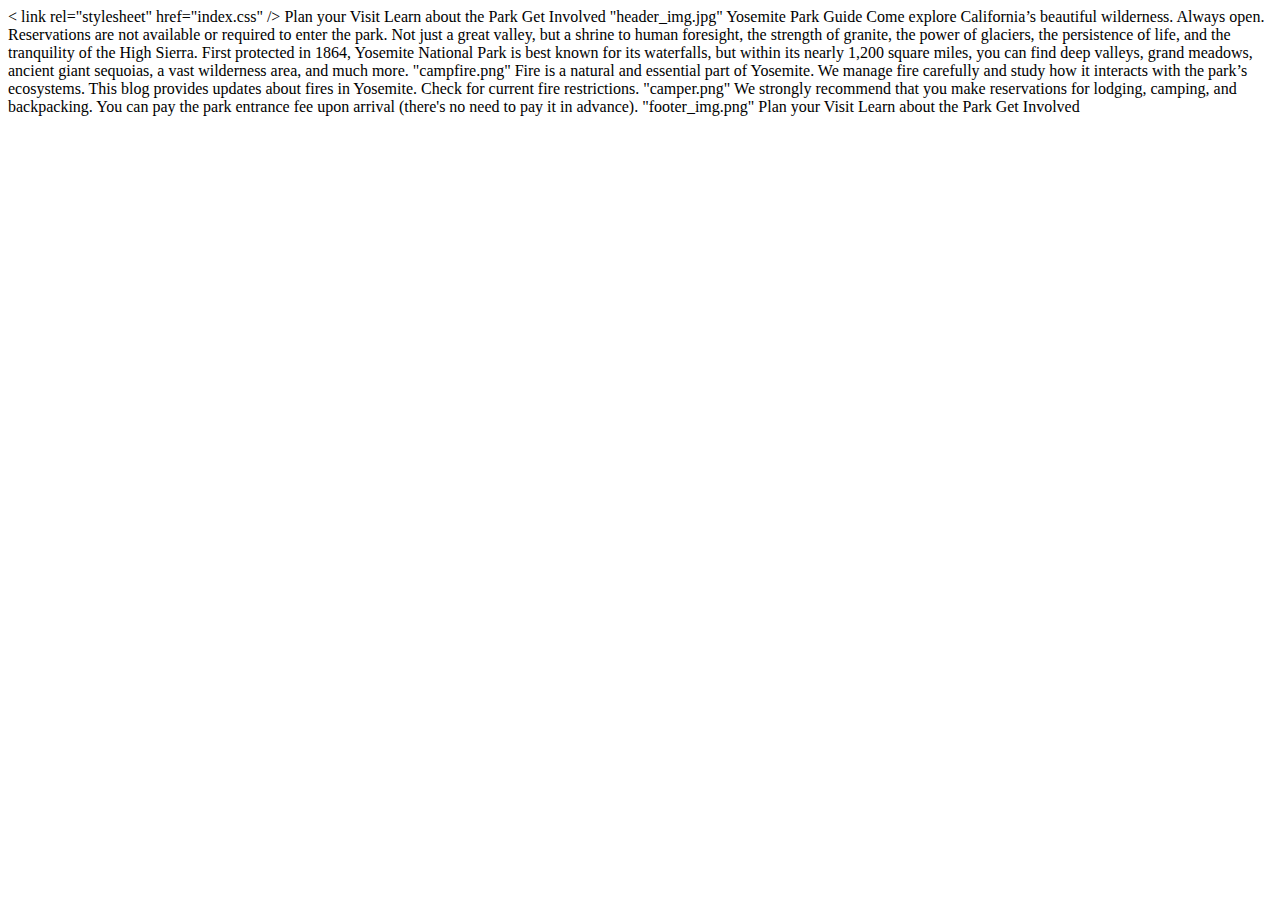
==== index.html @ c5f63c59 "conmpleted task 2 and linked css file to index,html file and implemented a css reset in index.css" ====
<!-- Markup the content below with tags and attributes such that it can be styled in CSS-->
<!DOCTYPE html>
<html lang="en">
<head>
<!-- Link your CSS stylesheet -->
< link rel="stylesheet" href="index.css" />
</head>
<body>
        Plan your Visit
        Learn about the Park
        Get Involved
   
      
      "header_img.jpg"
      Yosemite Park Guide
      Come explore California’s beautiful wilderness.
      Always open. Reservations are not available or required to enter the park.
      
      Not just a great valley, but a shrine to human foresight, the strength of granite, the power of glaciers, the persistence of life, and the tranquility of the High Sierra.
      
      First protected in 1864, Yosemite National Park is best known for its waterfalls, but within its nearly 1,200 square miles, you can find deep valleys, grand meadows, ancient giant sequoias, a vast wilderness area, and much more.
      
      "campfire.png"
      Fire is a natural and essential part of Yosemite. We manage fire carefully and study how it interacts with the park’s ecosystems. This blog provides updates about fires in Yosemite. Check for current fire restrictions.
      
      "camper.png"
      We strongly recommend that you make reservations for lodging, camping, and backpacking. You can pay the park entrance fee upon arrival (there's no need to pay it in advance).
    
      "footer_img.png"
      
      
        Plan your Visit
        Learn about the Park
        Get Involved
      
</body>
</html>
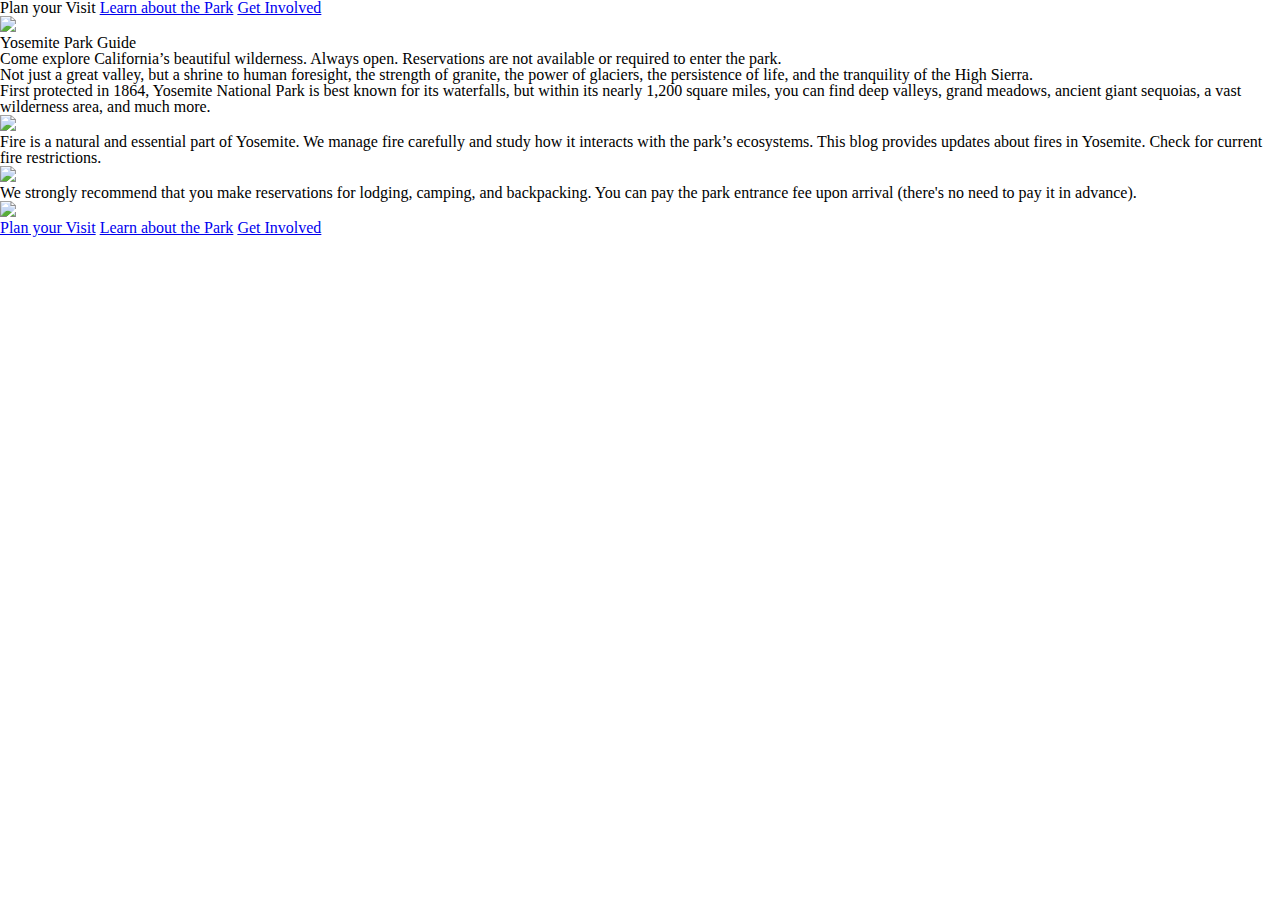
==== commit 06ee672f: "Marked up HTML semantically in accordance with desktop image" ====
--- a/index.html
+++ b/index.html
@@ -2,36 +2,44 @@
 <!DOCTYPE html>
 <html lang="en">
 <head>
-<!-- Link your CSS stylesheet -->
-< link rel="stylesheet" href="index.css" />
+<!-- link the css file for presentation -->
+<link rel="stylesheet" href="index.css" />
 </head>
 <body>
-        Plan your Visit
-        Learn about the Park
-        Get Involved
-   
+  <header>
+    <nav>
+      <a href="#plan-visit"></a>Plan your Visit</a>
+      <a href="#learn">Learn about the Park</a>
+      <a href="#get_involved">Get Involved</a>
+    </nav>
+      <img src="assets/header_img.jpg" /> 
+  
+    <section>
+      <h1>Yosemite Park Guide</h1>
+      <p>Come explore California’s beautiful wilderness.
+      Always open. Reservations are not available or required to enter the park.</p>
+    </section>
+  </header>
+  <section id="plan_visit">
+      <p>Not just a great valley, but a shrine to human foresight, the strength of granite, the power of glaciers, the persistence of life, and the tranquility of the High Sierra.</p>
       
-      "header_img.jpg"
-      Yosemite Park Guide
-      Come explore California’s beautiful wilderness.
-      Always open. Reservations are not available or required to enter the park.
-      
-      Not just a great valley, but a shrine to human foresight, the strength of granite, the power of glaciers, the persistence of life, and the tranquility of the High Sierra.
-      
-      First protected in 1864, Yosemite National Park is best known for its waterfalls, but within its nearly 1,200 square miles, you can find deep valleys, grand meadows, ancient giant sequoias, a vast wilderness area, and much more.
-      
-      "campfire.png"
-      Fire is a natural and essential part of Yosemite. We manage fire carefully and study how it interacts with the park’s ecosystems. This blog provides updates about fires in Yosemite. Check for current fire restrictions.
-      
-      "camper.png"
-      We strongly recommend that you make reservations for lodging, camping, and backpacking. You can pay the park entrance fee upon arrival (there's no need to pay it in advance).
-    
-      "footer_img.png"
-      
-      
-        Plan your Visit
-        Learn about the Park
-        Get Involved
-      
+      <p>First protected in 1864, Yosemite National Park is best known for its waterfalls, but within its nearly 1,200 square miles, you can find deep valleys, grand meadows, ancient giant sequoias, a vast wilderness area, and much more.</p>
+  </section>
+  <section id="learn">
+      <img src="assets/campfire.png" />
+      <p>Fire is a natural and essential part of Yosemite. We manage fire carefully and study how it interacts with the park’s ecosystems. This blog provides updates about fires in Yosemite. Check for current fire restrictions.</p>
+  </section>
+  <section id="get_involved">
+      <img src="assets/camper.png" />
+      <p>We strongly recommend that you make reservations for lodging, camping, and backpacking. You can pay the park entrance fee upon arrival (there's no need to pay it in advance).</p>
+  </section>
+  <footer>
+      <img src="assets/footer_img.jpg" />
+      <nav>
+        <a href="#plan_visit">Plan your Visit</a>
+        <a href="#learn">Learn about the Park</a>
+        <a href=="#get_involved">Get Involved</a>
+      </nav>
+  </footer>
 </body>
 </html>
--- a/index.css
+++ b/index.css
@@ -0,0 +1,48 @@
+/* http://meyerweb.com/eric/tools/css/reset/ 
+   v2.0 | 20110126
+   License: none (public domain)
+*/
+
+html, body, div, span, applet, object, iframe,
+h1, h2, h3, h4, h5, h6, p, blockquote, pre,
+a, abbr, acronym, address, big, cite, code,
+del, dfn, em, img, ins, kbd, q, s, samp,
+small, strike, strong, sub, sup, tt, var,
+b, u, i, center,
+dl, dt, dd, ol, ul, li,
+fieldset, form, label, legend,
+table, caption, tbody, tfoot, thead, tr, th, td,
+article, aside, canvas, details, embed, 
+figure, figcaption, footer, header, hgroup, 
+menu, nav, output, ruby, section, summary,
+time, mark, audio, video {
+	margin: 0;
+	padding: 0;
+	border: 0;
+	font-size: 100%;
+	font: inherit;
+	vertical-align: baseline;
+}
+/* HTML5 display-role reset for older browsers */
+article, aside, details, figcaption, figure, 
+footer, header, hgroup, menu, nav, section {
+	display: block;
+}
+body {
+	line-height: 1;
+}
+ol, ul {
+	list-style: none;
+}
+blockquote, q {
+	quotes: none;
+}
+blockquote:before, blockquote:after,
+q:before, q:after {
+	content: '';
+	content: none;
+}
+table {
+	border-collapse: collapse;
+	border-spacing: 0;
+}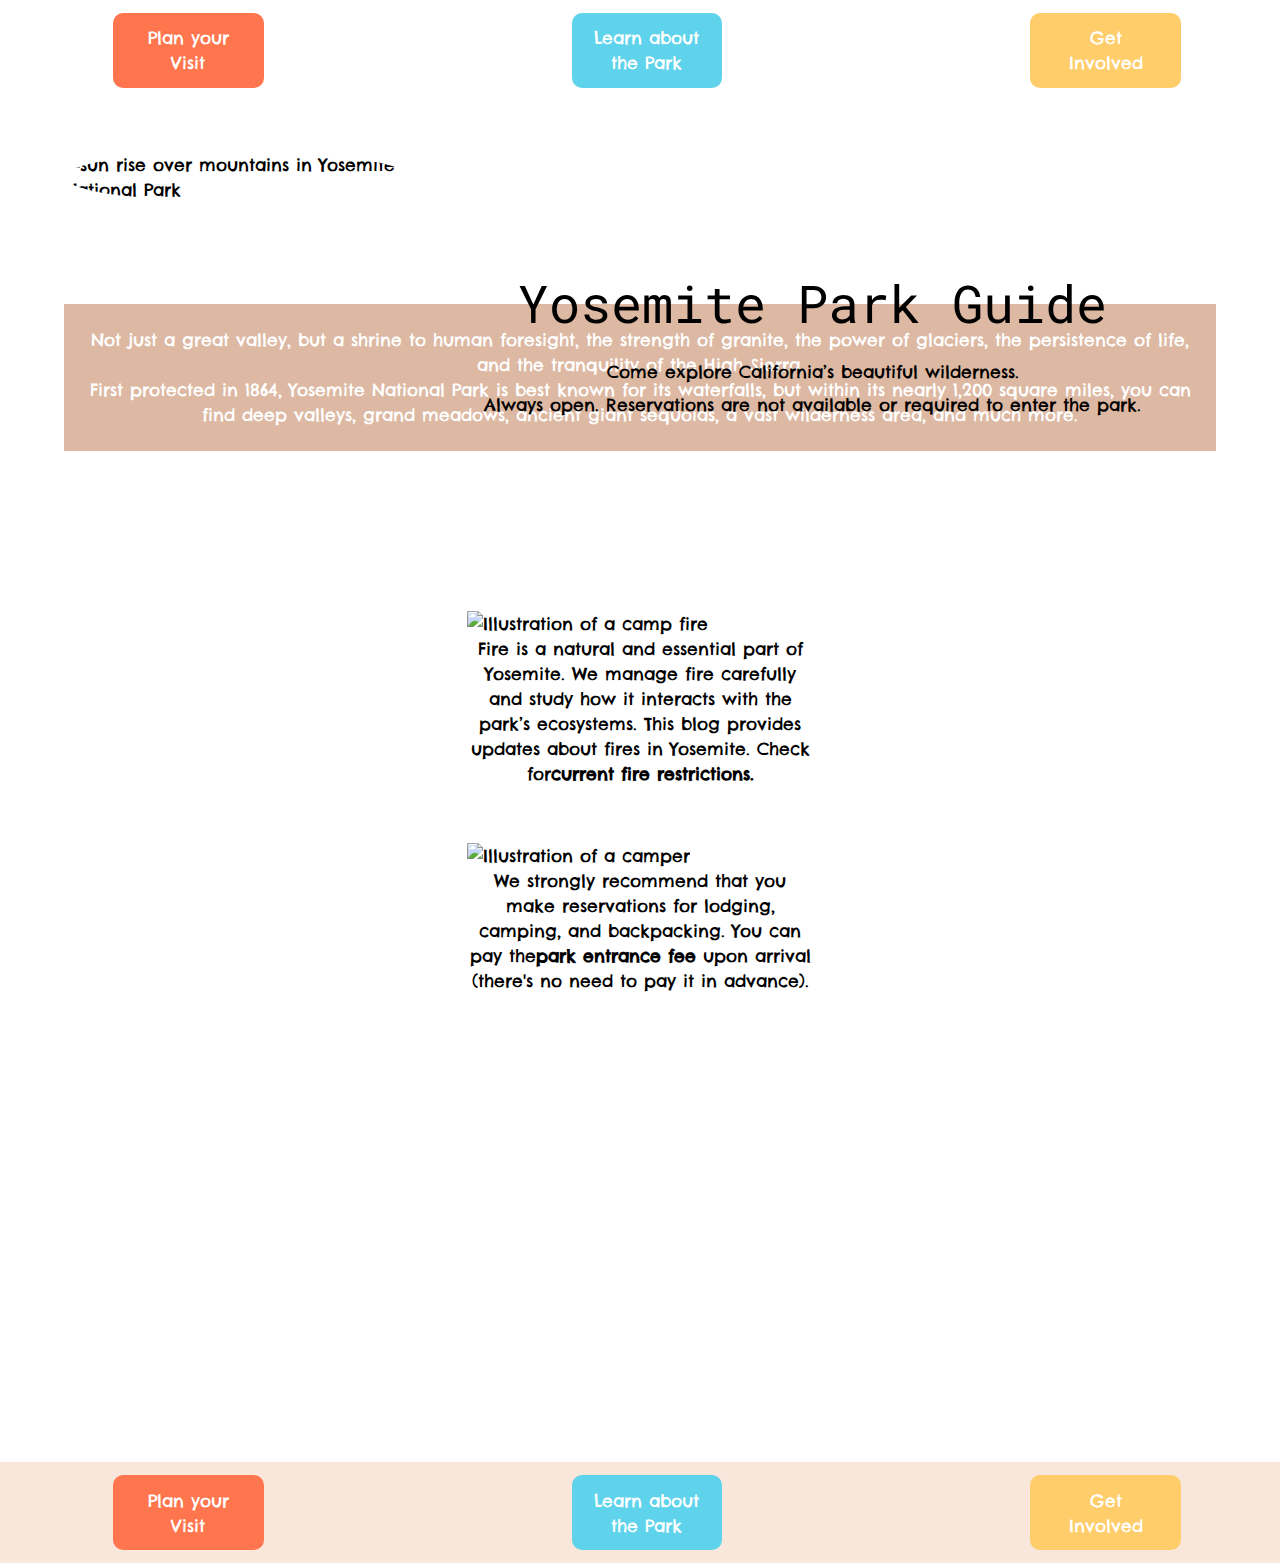
==== commit 26643666: "Completed Task 2: Minimum Viable Product" ====
--- a/index.html
+++ b/index.html
@@ -2,44 +2,59 @@
 <!DOCTYPE html>
 <html lang="en">
 <head>
-<!-- link the css file for presentation -->
-<link rel="stylesheet" href="index.css" />
+  <!-- Link to google fonts -->
+  <link href="https://fonts.googleapis.com/css2?family=Chelsea+Market&family=Roboto+Mono:wght@400;600&display=swap" rel="stylesheet">
+
+  <!-- link the css file for presentation -->
+  <link rel="stylesheet" href="index.css" />
 </head>
 <body>
   <header>
     <nav>
-      <a href="#plan-visit"></a>Plan your Visit</a>
-      <a href="#learn">Learn about the Park</a>
-      <a href="#get_involved">Get Involved</a>
+      <a href="#main-text" class="orange">Plan your<br>Visit</a>
+      <a href="#campfire" class="blue">Learn about<br>the Park</a>
+      <a href="#camper" class="yellow" >Get<br>Involved</a>
     </nav>
-      <img src="assets/header_img.jpg" /> 
+  </header>
+  <section class="main-header">
+    <div class="image">
+      <img src="assets/header_img.jpg" alt="sun rise over mountains in Yosemite National Park" class="round" /> 
+    </div>
   
-    <section>
-      <h1>Yosemite Park Guide</h1>
-      <p>Come explore California’s beautiful wilderness.
-      Always open. Reservations are not available or required to enter the park.</p>
-    </section>
-  </header>
-  <section id="plan_visit">
+    <div class="text">
+      <div>
+        <h1>Yosemite Park Guide</h1>
+        <h2>Come explore California’s beautiful wilderness.</h2>
+        <p>Always open. Reservations are not available or required to enter the park.</p>
+      </div>
+    </div>
+  </section>
+  <section>
+    <div id="main-text">
       <p>Not just a great valley, but a shrine to human foresight, the strength of granite, the power of glaciers, the persistence of life, and the tranquility of the High Sierra.</p>
       
       <p>First protected in 1864, Yosemite National Park is best known for its waterfalls, but within its nearly 1,200 square miles, you can find deep valleys, grand meadows, ancient giant sequoias, a vast wilderness area, and much more.</p>
+    </div>
   </section>
-  <section id="learn">
-      <img src="assets/campfire.png" />
-      <p>Fire is a natural and essential part of Yosemite. We manage fire carefully and study how it interacts with the park’s ecosystems. This blog provides updates about fires in Yosemite. Check for current fire restrictions.</p>
+  <section class="info">
+    <div id="campfire">
+      <img src="assets/campfire.png" alt="Illustration of a camp fire" />
+      <p>Fire is a natural and essential part of Yosemite. We manage fire carefully and study how it interacts with the park’s ecosystems. This blog provides updates about fires in Yosemite. Check for<span class="bold">current fire restrictions.</span></p>
+    </div>
+    <div id="camper">
+      <img src="assets/camper.png" alt="Illustration of a camper" />
+      <p>We strongly recommend that you make reservations for lodging, camping, and backpacking. You can pay the<span class="bold">park entrance fee</span> upon arrival (there's no need to pay it in advance).</p>
+    </div>
   </section>
-  <section id="get_involved">
-      <img src="assets/camper.png" />
-      <p>We strongly recommend that you make reservations for lodging, camping, and backpacking. You can pay the park entrance fee upon arrival (there's no need to pay it in advance).</p>
+  <section class="bg-img">
+    <!-- Empty section with background image -->
   </section>
   <footer>
-      <img src="assets/footer_img.jpg" />
-      <nav>
-        <a href="#plan_visit">Plan your Visit</a>
-        <a href="#learn">Learn about the Park</a>
-        <a href=="#get_involved">Get Involved</a>
-      </nav>
+    <nav>
+      <a href="#main-text" class="orange">Plan your<br>Visit</a>
+      <a href="#campfire" class="blue">Learn about<br>the Park</a>
+      <a href="#camper" class="yellow" >Get<br>Involved</a>
+    </nav>
   </footer>
 </body>
 </html>
--- a/index.css
+++ b/index.css
@@ -1,3 +1,4 @@
+/* CSS Reset */
 /* http://meyerweb.com/eric/tools/css/reset/ 
    v2.0 | 20110126
    License: none (public domain)
@@ -45,4 +46,122 @@
 table {
 	border-collapse: collapse;
 	border-spacing: 0;
+}
+/* end of reset */
+
+/* Universal styles */
+* {
+  box-sizing: border-box;
+  max-width: 100%;
+}
+
+/* General Styles */
+html {
+  font-size: 65.2%;
+}
+
+body {
+  font-size: 1.6rem;
+  line-height: 1.5;
+  font-family: 'Chelsea Market', cursive;
+}
+
+h1 {
+  font-family: 'Roboto Mono', monospace;
+  font-size: 5rem;
+}
+
+section {
+  padding: 4% 0;
+  width: 90%;
+  margin: 0 auto;
+}
+
+/* Header section styles*/
+nav {
+  padding: 1%;  
+}
+
+nav a {
+ display: inline-block;
+ padding: 1%;
+ width: 12%;
+ text-align: center;
+ border-radius: 10px;
+ color: #ffffff;
+ text-decoration: none;
+}
+
+.orange {
+  background-color: #FF764E;
+  margin-left: 8%;
+}
+
+.blue {
+  background-color: #5ED3EB;
+  margin: 0 24%;
+}
+
+.yellow {
+  background-color: #FFCD69;
+  margin-right: 5%;
+}
+
+/* Title section */
+.main-header {
+  position: relative;
+}
+
+.text, .image {
+  display: inline-block;
+}
+
+.image {
+  width: 30%;
+}
+.round {
+  border-radius: 50%;
+}
+
+.text {
+  width: 60%;
+  margin-left: 5%;
+  text-align: center;
+  line-height: 2;
+  position: absolute;
+  top: 150px;
+}
+
+/* main */
+#main-text {
+  background-color:#DDB9A3;
+  color: #ffffff;
+  padding: 2%;
+  text-align: center;
+}
+
+.info div {
+  width: 30%;
+  margin: 5% auto;
+}
+
+.bold {
+  font-weight: bold;
+}
+
+.info p {
+    text-align: center;
+}
+
+.bg-img {
+  background-image: url('assets/footer_img.jpg');
+  height: 40vh;
+  background-repeat: no-repeat;
+  background-size: cover;
+  background-position: top center;
+  width: 100%;
+}
+
+footer {
+  background-color: #F9E7DC;
 }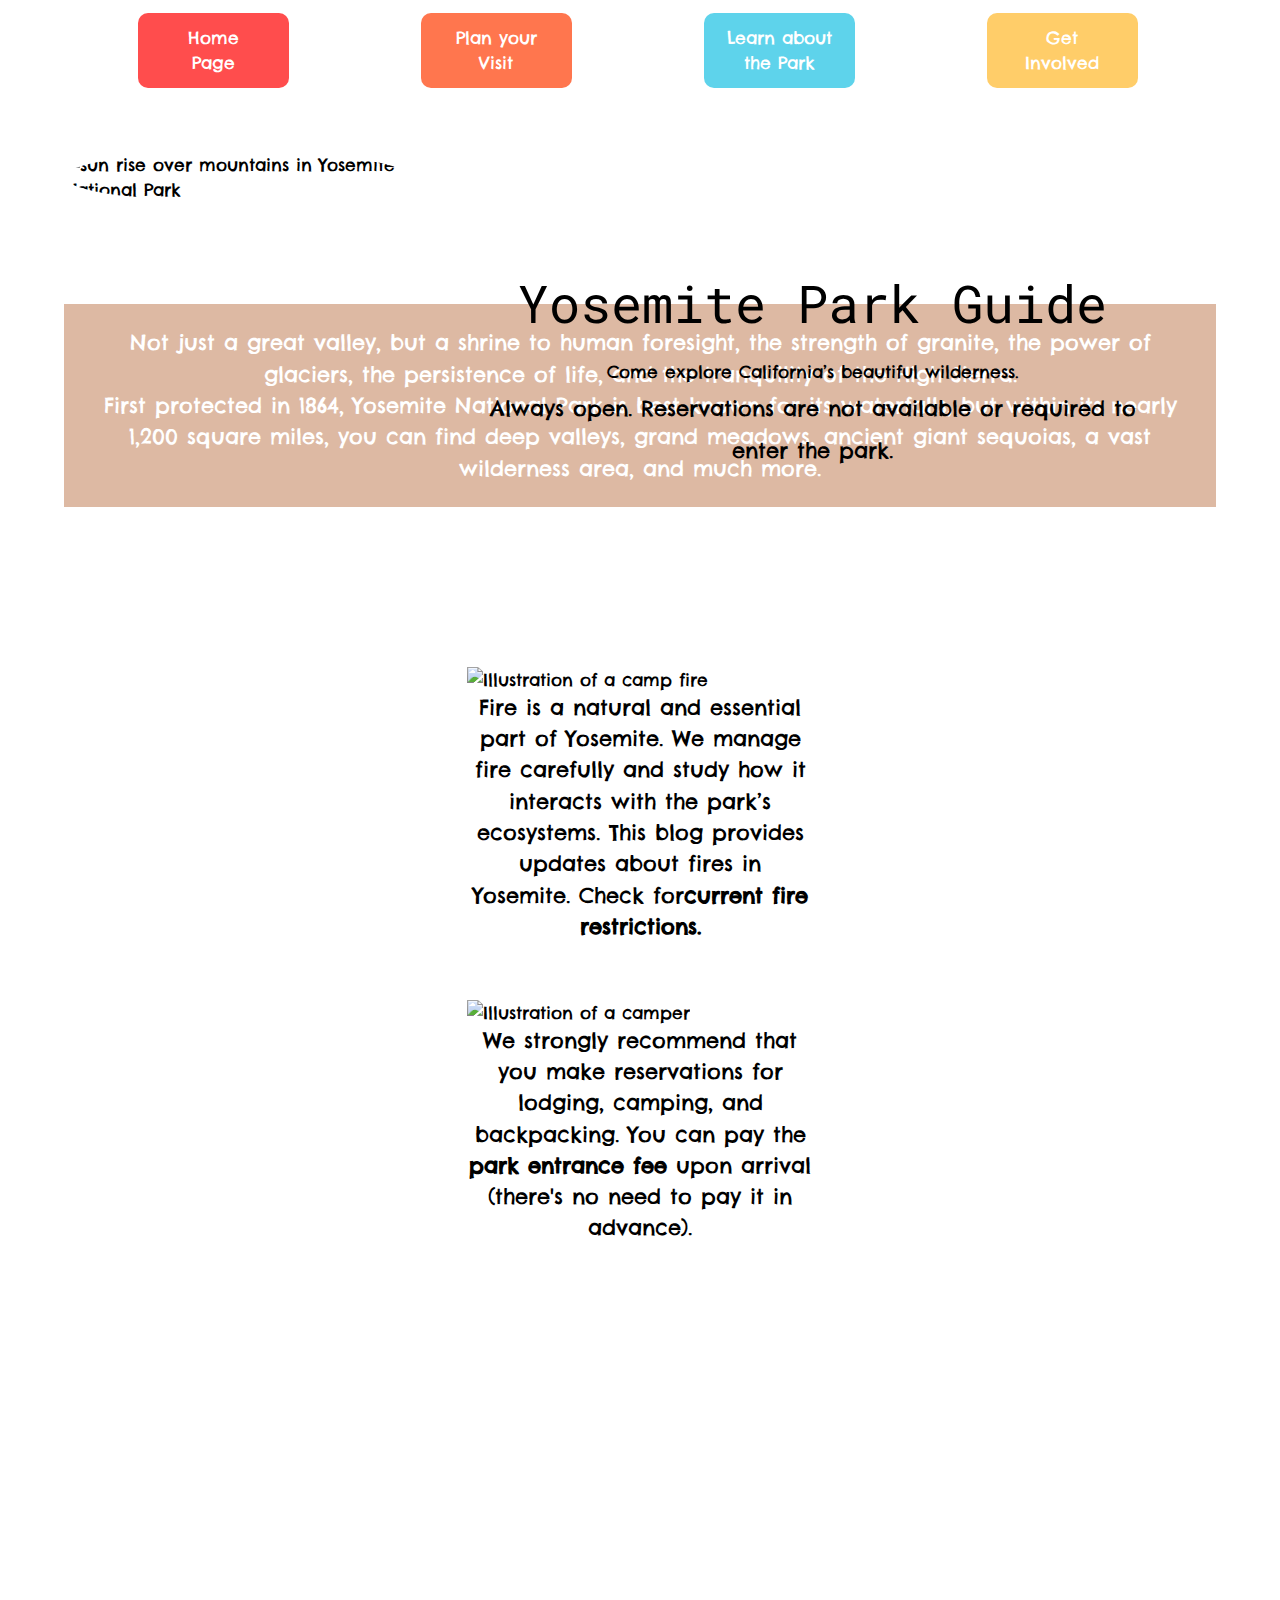
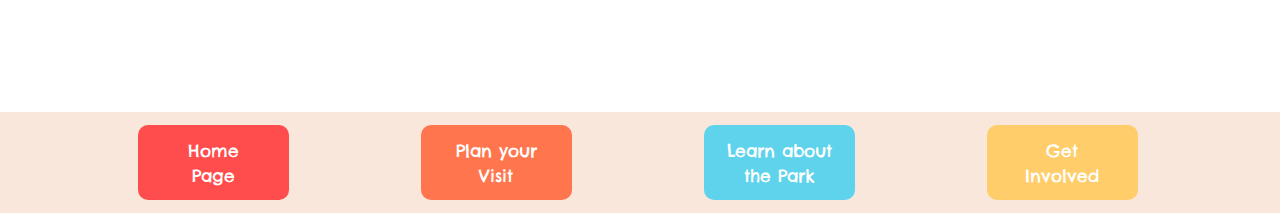
==== commit 66a7d6ed: "Completed task 3: Stretch Goals" ====
--- a/index.html
+++ b/index.html
@@ -2,6 +2,7 @@
 <!DOCTYPE html>
 <html lang="en">
 <head>
+  <link rel="icon" href="assets/camper.png" type="image/png" sizes="32x32">
   <!-- Link to google fonts -->
   <link href="https://fonts.googleapis.com/css2?family=Chelsea+Market&family=Roboto+Mono:wght@400;600&display=swap" rel="stylesheet">
 
@@ -11,9 +12,10 @@
 <body>
   <header>
     <nav>
-      <a href="#main-text" class="orange">Plan your<br>Visit</a>
-      <a href="#campfire" class="blue">Learn about<br>the Park</a>
-      <a href="#camper" class="yellow" >Get<br>Involved</a>
+      <a href="index.html" class="red">Home<br>Page</a>
+      <a href="plan-your-visit.html" class="orange">Plan your<br>Visit</a>
+      <a href="learn-about-the-park.html" class="blue">Learn about<br>the Park</a>
+      <a href="get-involved.html" class="yellow" >Get<br>Involved</a>
     </nav>
   </header>
   <section class="main-header">
@@ -43,7 +45,7 @@
     </div>
     <div id="camper">
       <img src="assets/camper.png" alt="Illustration of a camper" />
-      <p>We strongly recommend that you make reservations for lodging, camping, and backpacking. You can pay the<span class="bold">park entrance fee</span> upon arrival (there's no need to pay it in advance).</p>
+      <p>We strongly recommend that you make reservations for lodging, camping, and backpacking. You can pay the<span class="bold"> park entrance fee</span> upon arrival (there's no need to pay it in advance).</p>
     </div>
   </section>
   <section class="bg-img">
@@ -51,9 +53,10 @@
   </section>
   <footer>
     <nav>
-      <a href="#main-text" class="orange">Plan your<br>Visit</a>
-      <a href="#campfire" class="blue">Learn about<br>the Park</a>
-      <a href="#camper" class="yellow" >Get<br>Involved</a>
+      <a href="index.html" class="red">Home<br>Page</a>
+      <a href="plan-your-visit.html" class="orange">Plan your<br>Visit</a>
+      <a href="learn-about-the-park.html" class="blue">Learn about<br>the Park</a>
+      <a href="get-involved.html" class="yellow" >Get<br>Involved</a>
     </nav>
   </footer>
 </body>
--- a/index.css
+++ b/index.css
@@ -46,8 +46,8 @@
 table {
 	border-collapse: collapse;
 	border-spacing: 0;
-}
-/* end of reset */
+} /* end of reset */
+
 
 /* Universal styles */
 * {
@@ -55,7 +55,7 @@
   max-width: 100%;
 }
 
-/* General Styles */
+/* General Styles all files reference this */
 html {
   font-size: 65.2%;
 }
@@ -90,21 +90,30 @@
  border-radius: 10px;
  color: #ffffff;
  text-decoration: none;
+ margin-left: 10%;
+}
+
+nav a:hover {
+  background-color: grey;
+}
+
+.red {
+  background-color: rgb(255, 77, 77);
 }
 
 .orange {
   background-color: #FF764E;
-  margin-left: 8%;
+  
 }
 
 .blue {
   background-color: #5ED3EB;
-  margin: 0 24%;
+  
 }
 
 .yellow {
   background-color: #FFCD69;
-  margin-right: 5%;
+ 
 }
 
 /* Title section */
@@ -164,4 +173,173 @@
 
 footer {
   background-color: #F9E7DC;
-}+}
+
+/* Specific CSS for the Plan your visit page */
+section div p {
+  font-size: 2rem;
+}
+
+div.large-gallery {
+  display: inline-block;
+}
+
+div.large-gallery img {
+    width: 564px;
+    height: auto;
+    padding: 10px;
+  }
+
+  div.img-desc {
+    padding: 10px;
+    text-align: left;
+  }
+
+  div.img-desc p {
+    font-size: 1.2rem;
+    width:500px;
+  }
+
+  div.small-gallery {
+    width:374px; 
+    padding: 10px;
+  }
+  
+  div.img-desc-small-gallery {
+    padding: 15px;
+    text-align: left;
+  }
+
+  div.img-desc-small-gallery p {
+    width: 374px; 
+    font-size: 1.2rem;
+  }
+
+  #center {
+    width:60%;
+    margin: 0 auto;
+  }
+
+  #map {
+    width: auto;
+    height: auto;
+  }
+
+  /* Specific CSS for the plan your visit and get involved page */
+  .container {
+    width: 90%;
+    border-bottom: 1px solid lightgrey;
+    height: 450px;
+  }
+
+  .text-container {
+    width: 100%;
+    height: auto;
+  }
+
+  .text-container h1 {
+    font-size: 34px;
+    margin-bottom: 30px;
+  }
+
+  .imgStyles {
+    float: right;
+    border-radius: 10px;
+  }
+
+  .text-container img {
+    float: right;
+  }
+
+  .resize {
+    width: 160px;
+    height: 160px;
+    border-radius: 10px;
+    float: right;
+  }
+
+  .bottom-border {
+    border-bottom: 1px solid lightgrey;
+    height: 230px;
+  }
+
+  .bottom-border h2 {
+    font-size: 5rem;
+  }
+  
+  .bottom-border div a {
+    color: blue;
+    text-decoration-style: dotted;
+  }
+
+  .bottom-border div a:hover {
+    color: red;
+  }
+
+  .read-more {
+    margin-top: 20px;
+  }
+
+  /* Specific CSS for the get involved page */
+  .logos {
+    float: right;
+  }
+  #logo1 {
+    width: 10%;
+    height: 10%;
+  }
+
+  ul {
+    list-style: disc;
+  }
+
+  #logo2 {
+    width: 18%;
+    height: 18%;
+  }
+
+  .borders a {
+    text-decoration-style: dashed;
+  }
+
+  .borders {
+    padding: 20px;
+    border-bottom: 1px solid lightgrey;
+  }
+
+  #header {
+    padding: 2% 0;
+  }
+
+  #main h2 {
+    font-size: 24px; 
+    padding: 3% 0 2% 0;
+  }
+
+  .borders.listStyle {
+    padding-left: 4rem;
+  }
+
+  #logo3 {
+    width: 160px;
+    height: 120px;
+  }
+
+  .borders.paraStyle  {
+    padding: 10px;
+  }
+
+  .borders h2 {
+    font-size: 40px;
+  }
+
+  .borders h3 {
+    font-size: 26px;
+  }
+
+  #logo4 {
+    width: 100px;
+    height: 140px;
+  }
+
+ 